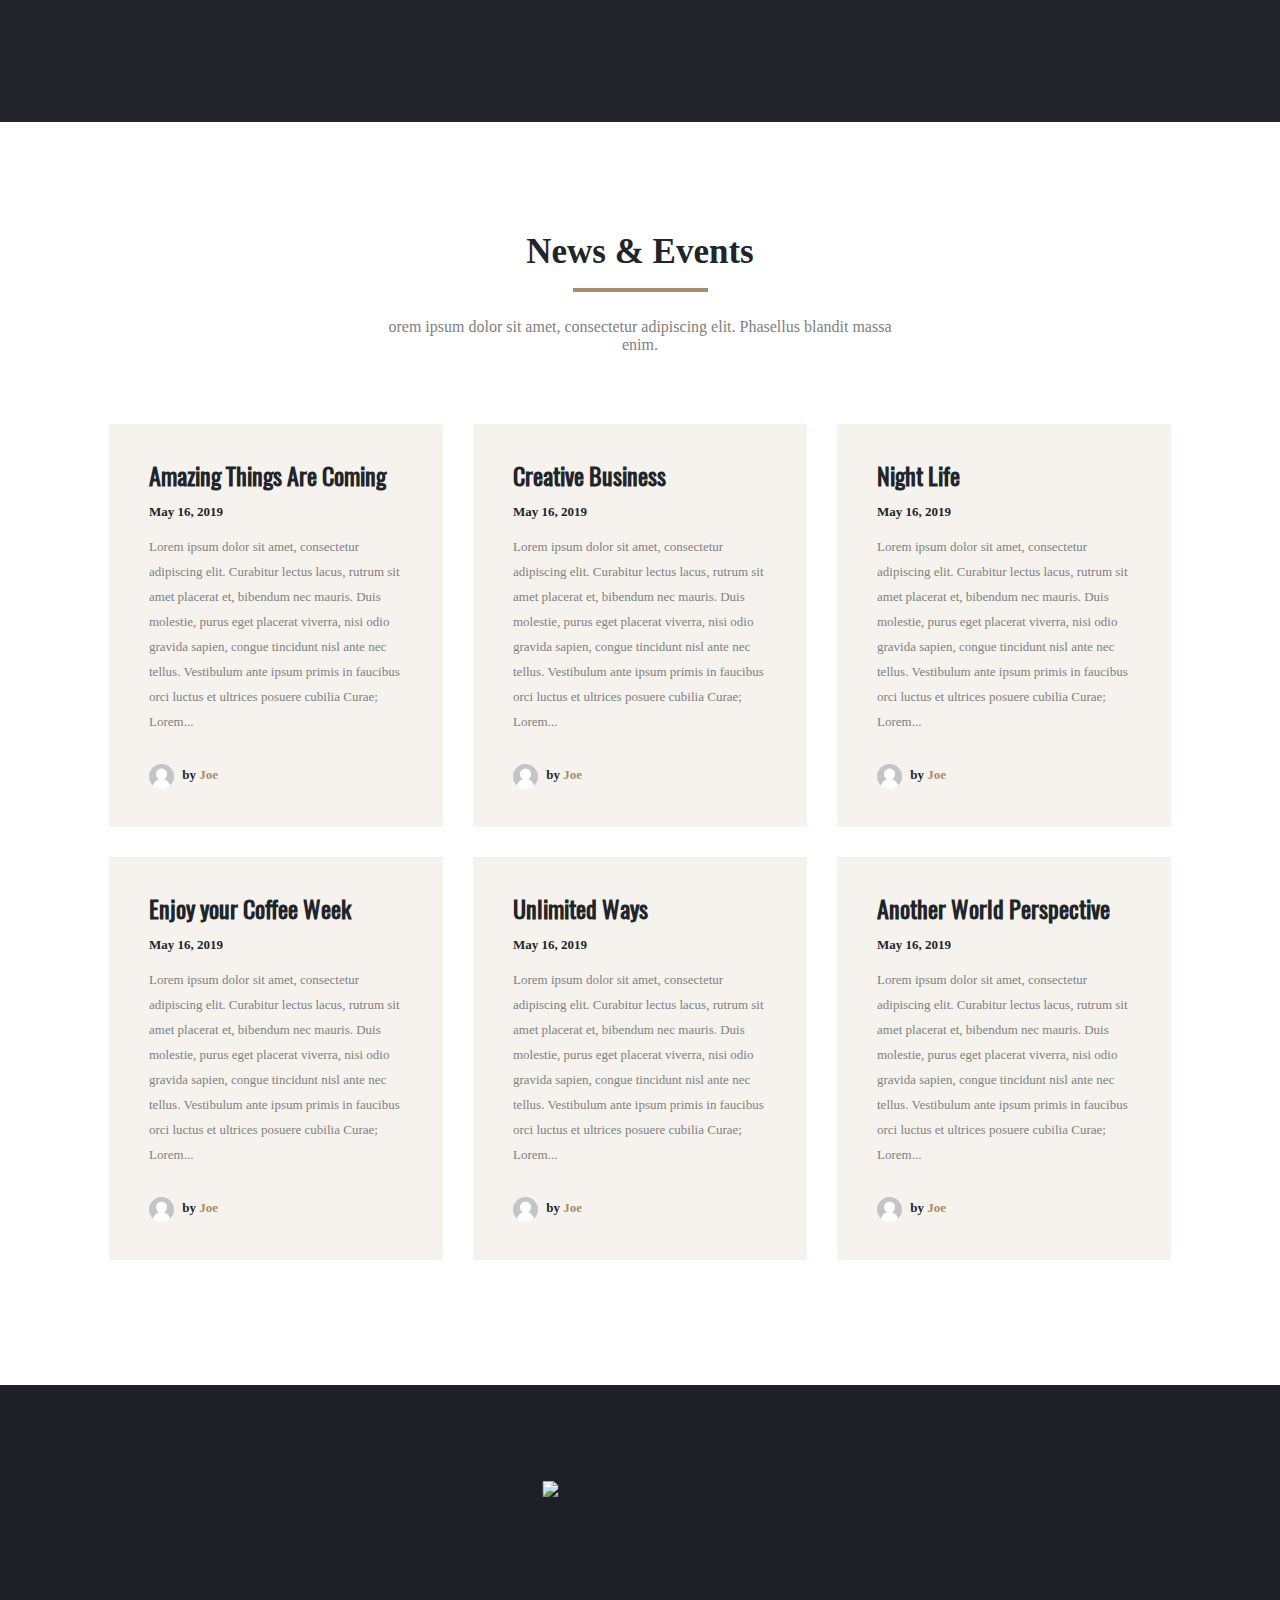
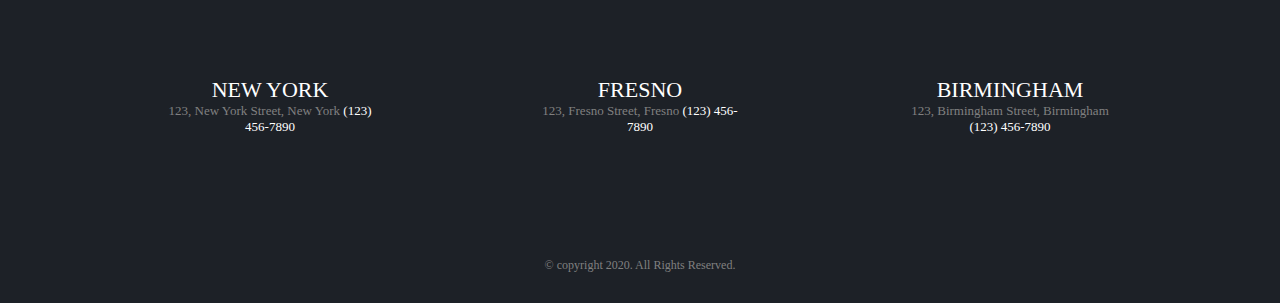
==== news/index.html @ 2e28960e "Merge pull request #2 from jasonit8/master" ====
<!DOCTYPE html>
<html lang="en">
<head>
    <meta charset="UTF-8">
    <title>News - Coffee Shop</title>
    <script src="../jQuery/jquery-3.4.1.js"></script>
    <!-- iconify là javascript dùng để tạo biểu tượng facebook, twitter, linkedin... -->
    <script src="https://code.iconify.design/1/1.0.4/iconify.min.js"></script>
    <link rel="stylesheet" href="../css/style.css">
</head>
<body>
    <div id="page">
        <div id="header"></div>

        <!-- start of main -->
        <div id="main">
            <div id="news">
                <div class="custom-heading">
                    <h2><p class="on-scroll go-up">News & Events</p></h2>
                    <div class="on-scroll draw-line separator-line"></div>
                    <p class="on-scroll go-up">orem ipsum dolor sit amet, consectetur adipiscing elit. Phasellus blandit massa enim.</p>
                </div>
                <div class="news-content flex-center">

                    <!-- ô tin tức 1 -->
                    <div class="news-item flex-center-in">
                        <a href="/"><h4 style="margin-bottom: 10px;">Amazing Things Are Coming</h4></a>
                        <p style="font-family: Poppins;font-size: 13px;color: #212529;font-weight: bold;margin-bottom: 10px;">
                            <span class="iconify" data-icon="feather:clock" data-inline="false" style="color: #ab8b65;transform: translateY(2px);"></span> May 16, 2019
                        </p>
                        <p style="font-family: Poppins;font-size: 13px;color: gray;margin-bottom: 20px;"> Lorem ipsum dolor sit amet, consectetur adipiscing elit. Curabitur lectus lacus, rutrum sit amet placerat et, bibendum nec mauris. Duis molestie, purus eget placerat viverra, nisi odio gravida sapien, congue tincidunt nisl ante nec tellus. Vestibulum ante ipsum primis in faucibus orci luctus et ultrices posuere cubilia Curae; Lorem...</p>
                        <p style="font-family: Poppins;font-size: 13px;font-weight: bold;">
                            <img src="../img/userpic.jpg" style="max-width: 25px;border-radius: 50%;transform: translateY(10px);margin-right: 5px;">
                            <span style="color: #212529;">by <a style="color: #ab8b65;" href="/">Joe</a></span>
                        </p>
                    </div>

                    <!-- ô tin tức 2 -->
                    <div class="news-item flex-center-in">
                        <a href="/"><h4 style="margin-bottom: 10px;">Creative Business</h4></a>
                        <p style="font-family: Poppins;font-size: 13px;color: #212529;font-weight: bold;margin-bottom: 10px;">
                            <span class="iconify" data-icon="feather:clock" data-inline="false" style="color: #ab8b65;transform: translateY(2px);"></span> May 16, 2019
                        </p>
                        <p style="font-family: Poppins;font-size: 13px;color: gray;margin-bottom: 20px;"> Lorem ipsum dolor sit amet, consectetur adipiscing elit. Curabitur lectus lacus, rutrum sit amet placerat et, bibendum nec mauris. Duis molestie, purus eget placerat viverra, nisi odio gravida sapien, congue tincidunt nisl ante nec tellus. Vestibulum ante ipsum primis in faucibus orci luctus et ultrices posuere cubilia Curae; Lorem...</p>
                        <p style="font-family: Poppins;font-size: 13px;font-weight: bold;">
                            <img src="../img/userpic.jpg" style="max-width: 25px;border-radius: 50%;transform: translateY(10px);margin-right: 5px;">
                            <span style="color: #212529;">by <a style="color: #ab8b65;" href="/">Joe</a></span>
                        </p>
                    </div>

                    <!-- ô tin tức 3 -->
                    <div class="news-item flex-center-in">
                        <a href="/"><h4 style="margin-bottom: 10px;">Night Life</h4></a>
                        <p style="font-family: Poppins;font-size: 13px;color: #212529;font-weight: bold;margin-bottom: 10px;">
                            <span class="iconify" data-icon="feather:clock" data-inline="false" style="color: #ab8b65;transform: translateY(2px);"></span> May 16, 2019
                        </p>
                        <p style="font-family: Poppins;font-size: 13px;color: gray;margin-bottom: 20px;"> Lorem ipsum dolor sit amet, consectetur adipiscing elit. Curabitur lectus lacus, rutrum sit amet placerat et, bibendum nec mauris. Duis molestie, purus eget placerat viverra, nisi odio gravida sapien, congue tincidunt nisl ante nec tellus. Vestibulum ante ipsum primis in faucibus orci luctus et ultrices posuere cubilia Curae; Lorem...</p>
                        <p style="font-family: Poppins;font-size: 13px;font-weight: bold;">
                            <img src="../img/userpic.jpg" style="max-width: 25px;border-radius: 50%;transform: translateY(10px);margin-right: 5px;">
                            <span style="color: #212529;">by <a style="color: #ab8b65;" href="/">Joe</a></span>
                        </p>
                    </div>

                    <!-- ô tin tức 4 -->
                    <div class="news-item flex-center-in">
                        <a href="/"><h4 style="margin-bottom: 10px;">Enjoy your Coffee Week</h4></a>
                        <p style="font-family: Poppins;font-size: 13px;color: #212529;font-weight: bold;margin-bottom: 10px;">
                            <span class="iconify" data-icon="feather:clock" data-inline="false" style="color: #ab8b65;transform: translateY(2px);"></span> May 16, 2019
                        </p>
                        <p style="font-family: Poppins;font-size: 13px;color: gray;margin-bottom: 20px;"> Lorem ipsum dolor sit amet, consectetur adipiscing elit. Curabitur lectus lacus, rutrum sit amet placerat et, bibendum nec mauris. Duis molestie, purus eget placerat viverra, nisi odio gravida sapien, congue tincidunt nisl ante nec tellus. Vestibulum ante ipsum primis in faucibus orci luctus et ultrices posuere cubilia Curae; Lorem...</p>
                        <p style="font-family: Poppins;font-size: 13px;font-weight: bold;">
                            <img src="../img/userpic.jpg" style="max-width: 25px;border-radius: 50%;transform: translateY(10px);margin-right: 5px;">
                            <span style="color: #212529;">by <a style="color: #ab8b65;" href="/">Joe</a></span>
                        </p>
                    </div>

                    <!-- ô tin tức 5 -->
                    <div class="news-item flex-center-in">
                        <a href="/"><h4 style="margin-bottom: 10px;">Unlimited Ways</h4></a>
                        <p style="font-family: Poppins;font-size: 13px;color: #212529;font-weight: bold;margin-bottom: 10px;">
                            <span class="iconify" data-icon="feather:clock" data-inline="false" style="color: #ab8b65;transform: translateY(2px);"></span> May 16, 2019
                        </p>
                        <p style="font-family: Poppins;font-size: 13px;color: gray;margin-bottom: 20px;"> Lorem ipsum dolor sit amet, consectetur adipiscing elit. Curabitur lectus lacus, rutrum sit amet placerat et, bibendum nec mauris. Duis molestie, purus eget placerat viverra, nisi odio gravida sapien, congue tincidunt nisl ante nec tellus. Vestibulum ante ipsum primis in faucibus orci luctus et ultrices posuere cubilia Curae; Lorem...</p>
                        <p style="font-family: Poppins;font-size: 13px;font-weight: bold;">
                            <img src="../img/userpic.jpg" style="max-width: 25px;border-radius: 50%;transform: translateY(10px);margin-right: 5px;">
                            <span style="color: #212529;">by <a style="color: #ab8b65;" href="/">Joe</a></span>
                        </p>
                    </div>

                    <!-- ô tin tức 6 -->
                    <div class="news-item flex-center-in">
                        <a href="/"><h4 style="margin-bottom: 10px;">Another World Perspective</h4></a>
                        <p style="font-family: Poppins;font-size: 13px;color: #212529;font-weight: bold;margin-bottom: 10px;">
                            <span class="iconify" data-icon="feather:clock" data-inline="false" style="color: #ab8b65;transform: translateY(2px);"></span> May 16, 2019
                        </p>
                        <p style="font-family: Poppins;font-size: 13px;color: gray;margin-bottom: 20px;"> Lorem ipsum dolor sit amet, consectetur adipiscing elit. Curabitur lectus lacus, rutrum sit amet placerat et, bibendum nec mauris. Duis molestie, purus eget placerat viverra, nisi odio gravida sapien, congue tincidunt nisl ante nec tellus. Vestibulum ante ipsum primis in faucibus orci luctus et ultrices posuere cubilia Curae; Lorem...</p>
                        <p style="font-family: Poppins;font-size: 13px;font-weight: bold;">
                            <img src="../img/userpic.jpg" style="max-width: 25px;border-radius: 50%;transform: translateY(10px);margin-right: 5px;">
                            <span style="color: #212529;">by <a style="color: #ab8b65;" href="/">Joe</a></span>
                        </p>
                    </div>

                </div>
            </div>
        </div>
        <!-- end of main -->

        <!-- start of footer -->
        <div id="footer">
            <div id="footer-image"><img src="../img/logo-light.png"></div>

            <!-- start of footer-info -->
            <div id="footer-info" class="flex-center">
                <!-- mỗi class footer-address là một cột trong khung footer-info -->
                <!-- cột 1 -->
                <div class="footer-address flex-center-in">
                    <p class="address-city">New York</p>
                    <p class="address-phone" style="color: gray;">123, New York Street, New York <a style="color: white;">(123) 456-7890</a></p>
                    <p class="address-share">
                        <div class="circle share fb"><span class="iconify" data-icon="fa-brands:facebook-f" data-inline="false" style="color: white;"></span></div>
                        <div class="circle share tw"><span class="iconify" data-icon="fa-brands:twitter" data-inline="false" style="color: white;"></span></div>
                        <div class="circle share in"><span class="iconify" data-icon="fa-brands:linkedin-in" data-inline="false" style="color: white;"></span></div>
                    </p>
                </div>
                <!-- cột 2 -->
                <div class="footer-address flex-center-in">
                    <p class="address-city">Fresno</p>
                    <p class="address-phone" style="color: gray;">123, Fresno Street, Fresno <a style="color: white;">(123) 456-7890</a></p>
                    <p class="address-share">
                        <div class="circle share fb"><span class="iconify" data-icon="fa-brands:facebook-f" data-inline="false" style="color: white;"></span></div>
                        <div class="circle share tw"><span class="iconify" data-icon="fa-brands:twitter" data-inline="false" style="color: white;"></span></div>
                        <div class="circle share in"><span class="iconify" data-icon="fa-brands:linkedin-in" data-inline="false" style="color: white;"></span></div>
                    </p>
                </div>
                <!-- cột 3 -->
                <div class="footer-address flex-center-in">
                    <p class="address-city">Birmingham</p>
                    <p class="address-phone" style="color: gray;">123, Birmingham Street, Birmingham <a style="color: white;">(123) 456-7890</a></p>
                    <p class="address-share">
                        <div class="circle share fb"><span class="iconify" data-icon="fa-brands:facebook-f" data-inline="false" style="color: white;"></span></div>
                        <div class="circle share tw"><span class="iconify" data-icon="fa-brands:twitter" data-inline="false" style="color: white;"></span></div>
                        <div class="circle share in"><span class="iconify" data-icon="fa-brands:linkedin-in" data-inline="false" style="color: white;"></span></div>
                    </p>
                </div>
            </div>
            <!-- end of footer-info -->

            <div id="footer-copyright">
                <p class="copyright">© copyright 2020. All Rights Reserved.</p>
            </div>
        </div>
        <!-- end of footer -->
        
    </div>    
</body>
<script src="../js/script.js"></script>
</html>
---- css/style.css ----
/* ----- toàn trang ----- */
/* LƯU Ý: mục này ảnh hưởng đến cả trang web, mọi người đọc kĩ nha
cái nào có thể tái sử dụng cho phần của ae thì chỉ cần đặt tên id/class cho đúng
-- Trọng Hiếu */

/* các font chữ */

@font-face {
    font-family: Oswald;
    src: url(../fonts/Oswald-Regular.ttf);
}

@font-face {
    font-family: Oswald-Bold;
    src: url(../fonts/Oswald-DemiBold.ttf);
}

@font-face {
    font-family: Poppins;
    src: url(../fonts/Poppins-Regular.otf);
}

@font-face {
    font-family: Poppins-Bold;
    src: url(../fonts/Poppins-Bold.otf);
}

/* hết font chữ */

body {
    /* loại bỏ viền xung quanh */
    margin: 0;
}

img {
    /* giới hạn kích cỡ img trong div */
    max-width: 100%;
}

/* nếu ae dùng thêm heading mới (vd: h1), thêm kèm dấu phẩy (vd: p,h1,h2,h4)
cái này để loại bỏ mép ngoài */
p,h2,h4 {
    margin: 0;
}

a {
    text-decoration: none;
}

.circle {
    /* tạo hình tròn */
    border-radius: 50%;
}

/* các nút bấm cuối từng phần, vd: view more
class="button" */

.button {
    position: relative;
    display: inline-block;
    height: 20px;
    padding: 16px 38px;
    border: 4px solid #ab8b65;
    border-radius: 4px;
    font-family: Poppins-Bold;
    font-size: 13px;
    color: #ab8b65;
    text-transform: uppercase;
    transition: .3s;
}

.button:hover {color: white;background: #ab8b65;}

.button p {
    position: relative;
    top: 50%;
    transform: translateY(-50%);
    text-align: center;
}

/* flex tạo bố cục canh giữa toàn bộ, bố trí giống như dạng bảng
div lớn bên ngoài class="flex-center", chứa các div con class="flex-center-in"
kích thước của từng div được quy định riêng */

.flex-center {
    position: relative;
    left: 50%;
    transform: translateX(-50%);
    display: flex;
    flex-wrap: wrap;
    justify-content: center;
}

.flex-center-in {
    display: inline-block;
}

/* tạo animation khi thanh cuộn kéo tới, sử dụng javascript
ví dụ: muốn dùng animation "go-up", đặt class="on-scroll go-up"
mọi animation mới ae tạo trong phần này nha
cách tạo: .animation.tên-animation {} và @keyframes tên-animation {} */

.on-scroll {
    visibility: hidden;
}

.animation.go-up {
    animation: go-up 2s 1;
}

@keyframes go-up {
    from {opacity: 0;transform: translateY(100%);}
    to {opacity: 1;}
}

.animation.draw-line {
    animation: draw-line 2s 1;
}

@keyframes draw-line {
    0% {width: 0;}
    50% {width: 0;}
    100% {width: 135px;}
}

/* heading của từng phần */

.custom-heading {
    max-width: 540px;
    min-height: 100px;
    font-family: Poppins;
    font-size: 16px;
    color: gray;
    position: relative;
    margin-bottom: 55px;
    left: 50%;
    transform: translateX(-50%);
    text-align: center;
}

h2 {
    font-family: Oswald-Bold;
    font-size: 35px;
    color: #212529;
}

h4 {
    font-family: Oswald;
    font-size: 24px;
    color: #212529;
}

.separator-line {
    width: 135px;
    height: 4px;
    background: #ab8b65;
    display: inline-block;
    margin: 16px 0 22px 0;
}

/* ----- hết toàn trang ----- */

/* banner */

#banner {
    position: relative;
    width: 100%;
    height: 686px;
    background: #1eb29a;
}

/* header */

#header {
    position: relative;
    width: 100%;
    height: 122px;
    background: #212529;
}

/* about */

#about {
    position: relative;
    width: 100%;
    height: 476px;
    background: white;
}

/* reservations */

#reservations {
    position: relative;
    width: 100%;
    height: 472px;
    background: #1c790d;
}

/* menu */

#menu {
    position: relative;
    width: 100%;
    height: 1033px;
    background: white;
}

/* photos */

#photos {
    position: relative;
    width: 100%;
    height: 211px;
    background: #f9fb10;
}

/* ---------- phần của anh Hiếu ---------- */

/* news */

#news {
    position: relative;
    width: 100%;
    min-height: 168px;
    margin: 110px 0;
    background: white;
}

.news-content {
    max-width: 1140px;
    min-height: 316px;
    margin-bottom: 50px;
}

.news-item {
    width: 254px;
    background: #F6F3EF;
    padding: 40px;
    margin: 15px;
    line-height: 25px;
}

/* locations */

#locations {
    position: relative;
    width: 100%;
    height: 600px;
    /* background: #1c790d; */
}

/* footer */

#footer {
    position: relative;
    width: 100%;
    /* min-height: 490px; */
    background: #1d2127;
    padding-top: 96px;
}

/* footer logo */

#footer-image {
    position: relative;
    width: 195px;
    height: 132px;
    left: 50%;
    transform: translateX(-50%);
    margin-bottom: 64px;
}

/* khung địa chỉ, thông in liên lạc */

#footer-info {
    max-width: 90%;
    min-height: 150px;
}

/* từng cột trong khung */

.footer-address {
    max-width: 210px;
    padding: 0 80px;
    text-align: center;
}

.address-city {
    font-family: Oswald-Bold;
    color: white;
    font-size: 22px;
    text-transform: uppercase;
}

.address-phone {
    font-family: Poppins;
    font-size: 13px;
    overflow: hidden;
}

/* biểu tượng share (facebook, twitter, linkedin...) */

.address-share {
    padding-top: 5px;
}

.share {
    width: 30px;
    height: 30px;
    position: relative;
    /* đặt trên 1 dòng */
    display: inline-block;
    /* không hiện hình tròn khi không trỏ chuột */
    background: transparent;
    transition: .3s;
}

/* hiện hình tròn khi trỏ chuột */
.fb:hover {background: #3b5998;}
.tw:hover {background: #00acee;}
.in:hover {background: #0e76a8;}

/* biểu tượng facebook, twitter, linkedin... */
.share svg {
    position: absolute;
    top: 7px;
    left: 30%;
}

/* footer copyright */

#footer-copyright {
    position: relative;
    max-width: 100%;
    height: 76px;
}

p.copyright {
    font-family: Poppins;
    font-size: 12px;
    color: gray;
    position: relative;
    text-align: center;
    top: 50%;
    transform: translateY(-50%);
}

/* ---------- hết phần của anh Hiếu ---------- */
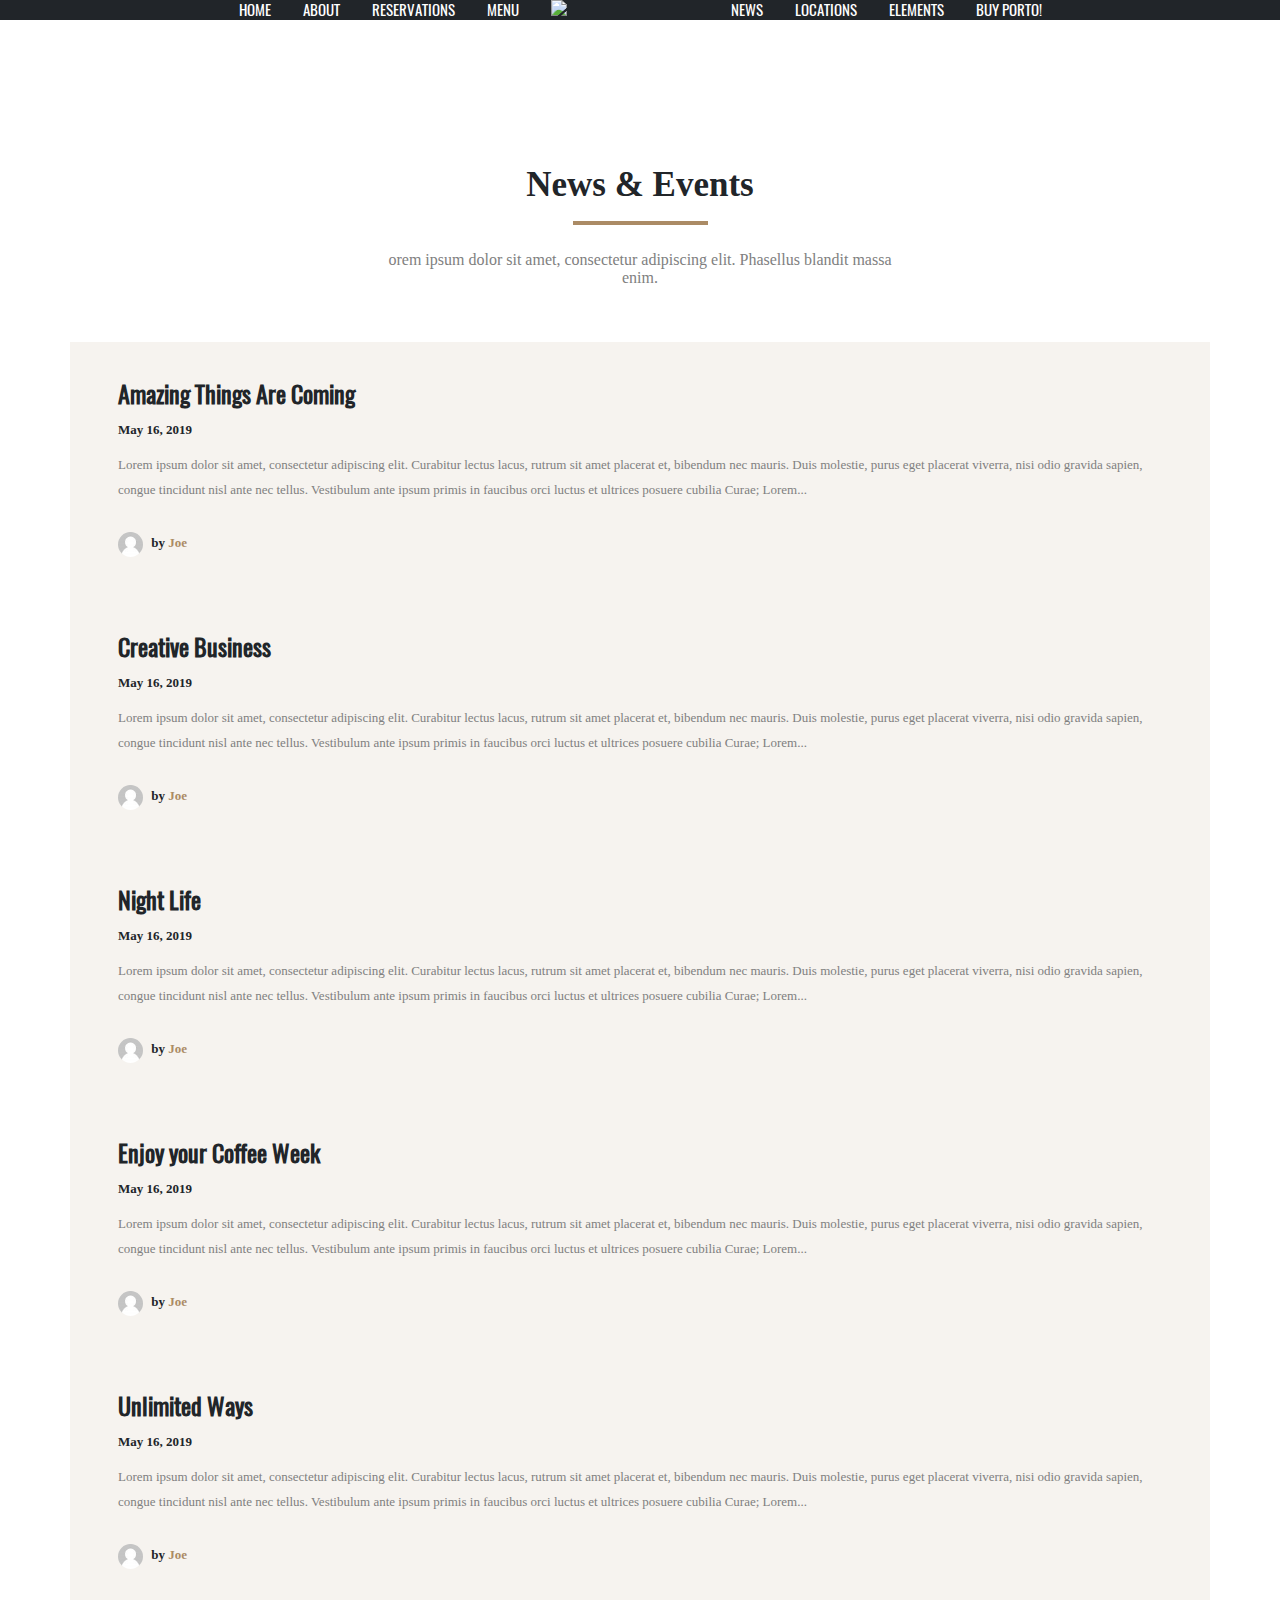
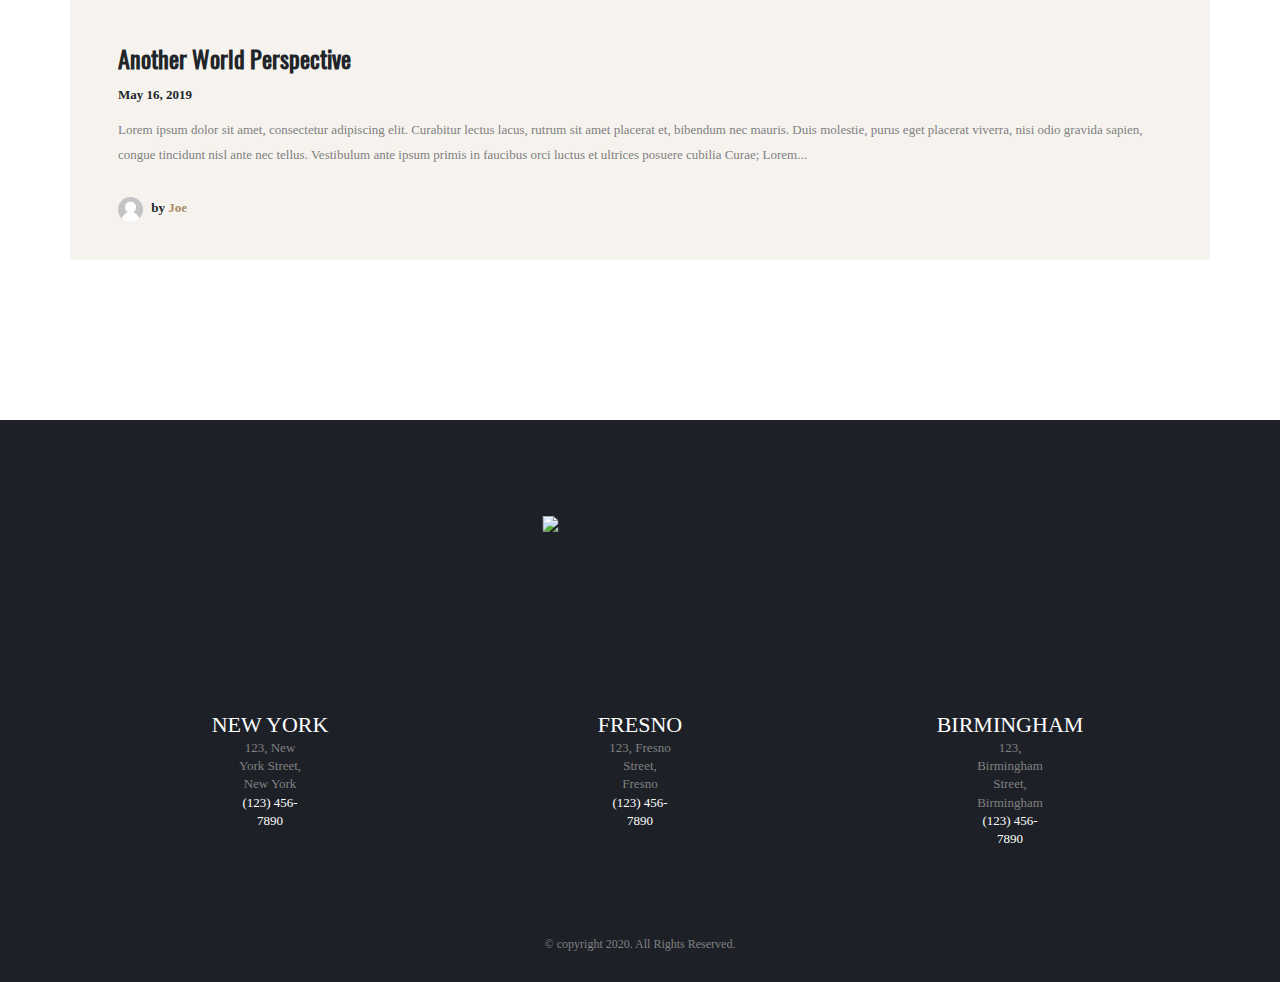
==== commit 8dcb5473: "updated news component !" ====
--- a/news/index.html
+++ b/news/index.html
@@ -10,15 +10,25 @@
 </head>
 <body>
     <div id="page">
-        <div id="header"></div>
+        <div id="header" style="position: fixed;top: 0;max-height: 92px;">
+            <div class="header-item header-vertical" id="header-main"><a href="/" class="header-link white">home</a></div>
+            <div class="header-item header-vertical" id="header-about"><a href="/" class="header-link white">about</a></div>
+            <div class="header-item header-vertical" id="header-reservations"><a href="/" class="header-link white">reservations</a></div>
+            <div class="header-item header-vertical" id="header-menu"><a href="/" class="header-link white">menu</a></div>
+            <div id="header-logo"><a href="/"><img src="../img/logo.png" id="logo-img" style="max-height: 130px;"></a></div>
+            <div class="header-item header-vertical" id="header-news"><a href="/" class="header-link white">news</a></div>
+            <div class="header-item header-vertical" id="header-locations"><a href="/" class="header-link white">locations</a></div>
+            <div class="header-item header-vertical"><a href="/" class="header-link white">elements</a></div>
+            <div class="header-item header-vertical"><a href="/" class="header-link white">buy porto!</a></div>
+        </div>
 
         <!-- start of main -->
         <div id="main">
             <div id="news">
-                <div class="custom-heading">
-                    <h2><p class="on-scroll go-up">News & Events</p></h2>
-                    <div class="on-scroll draw-line separator-line"></div>
-                    <p class="on-scroll go-up">orem ipsum dolor sit amet, consectetur adipiscing elit. Phasellus blandit massa enim.</p>
+                <div class="custom-heading" style="padding-top: 55px;">
+                    <h2><p class="animation go-up">News & Events</p></h2>
+                    <div class="animation draw-line separator-line"></div>
+                    <p class="animation go-up">orem ipsum dolor sit amet, consectetur adipiscing elit. Phasellus blandit massa enim.</p>
                 </div>
                 <div class="news-content flex-center">
 
--- a/css/style.css
+++ b/css/style.css
@@ -4,7 +4,7 @@
 -- Trọng Hiếu */
 
 /* các font chữ */
-
+@import url('https://fonts.googleapis.com/css?family=Playfair+Display&display=swap');
 @font-face {
     font-family: Oswald;
     src: url(../fonts/Oswald-Regular.ttf);
@@ -31,10 +31,14 @@
     /* loại bỏ viền xung quanh */
     margin: 0;
 }
+a {
+    text-decoration: none !important;
+}
 
 img {
     /* giới hạn kích cỡ img trong div */
     max-width: 100%;
+    max-height: 100%;
 }
 
 /* nếu ae dùng thêm heading mới (vd: h1), thêm kèm dấu phẩy (vd: p,h1,h2,h4)
@@ -58,7 +62,7 @@
 .button {
     position: relative;
     display: inline-block;
-    height: 20px;
+    height: 57px;
     padding: 16px 38px;
     border: 4px solid #ab8b65;
     border-radius: 4px;
@@ -104,6 +108,76 @@
     visibility: hidden;
 }
 
+.animation {
+    visibility: visible;
+}
+
+.animation.fading {
+    animation: fading 10s infinite;
+}
+
+@keyframes fading {
+    0% {opacity: 1;}
+    90% {opacity: 1;}
+    100% {opacity: 0;}
+}
+
+.animation.text1-up {
+    animation: text1-up 10s infinite;
+}
+
+@keyframes text1-up {
+    0% {transform: translateY(20%);opacity: 0;}
+    10% {transform: none;opacity: 1;}
+    90% {transform: none;opacity: 1;}
+    100% {transform: translateY(20%);opacity: 0;}
+}
+
+.animation.text2-up {
+    animation: text2-up 10s infinite;
+}
+
+@keyframes text2-up {
+    0% {transform: translateY(10%); opacity: 0;}
+    10% {transform: translateY(10%); opacity: 0;}
+    20% {transform: none;opacity: 1;}
+    90% {transform: none;opacity: 1;}
+    100% {transform: translateY(10%);opacity: 0;}
+}
+
+.animation.text3 {
+    animation: text3 10s infinite;
+}
+
+@keyframes text3 {
+    0% {opacity: 0;}
+    1% {opacity: 1;}
+    90% {opacity: 1;}
+    100% {opacity: 0;}
+}
+
+.animation.text4-up {
+    animation: text4-up 10s infinite;
+}
+
+@keyframes text4-up {
+    0% {transform: translateY(100%); opacity: 0;}
+    20% {transform: translateY(100%); opacity: 0;}
+    30% {transform: none;opacity: 1;}
+    90% {transform: none;opacity: 1;}
+    100% {transform: none;opacity: 0;}
+}
+
+@keyframes arrow-fade-in {
+    from {opacity: 0;}
+    to {opacity: 1;}
+}
+
+@keyframes arrow-fade-out {
+    from {opacity: 1;}
+    to {opacity: 0;}
+}
+
 .animation.go-up {
     animation: go-up 2s 1;
 }
@@ -164,18 +238,147 @@
 
 #banner {
     position: relative;
-    width: 100%;
     height: 686px;
-    background: #1eb29a;
+    background: #212529;
+    overflow: hidden;
+}
+
+#banner:hover .banner-arrow {
+    visibility: visible;
+    animation: arrow-fade-in .3s 1;
+}
+
+.banner-img {
+    position: absolute;
+    height: 100%;
+    top: 0;
+    left: 50%;
+    transform: translateX(-50%);
+}
+
+#banner img {
+    max-width: none;
+}
+
+.banner-arrow {
+    visibility: hidden;
+    position: absolute;
+    z-index: 1;
+    width: 40px;
+    height: 40px;
+    top: 50%;
+    transform: translateY(-50%);
+    animation: arrow-fade-out .3s 1;
+    transition: .3s;
+}
+
+.banner-arrow.point-left {
+    left: 20px;
+}
+
+.banner-arrow.point-right {
+    right: 20px;
+}
+
+.banner-arrow svg {
+    position: absolute;
+    top: 50%;
+    left: 50%;
+    transform: translate(-50%,-50%);
+    stroke: white;
+    stroke-width: 1.5px;
+}
+
+.banner-text {
+    position: absolute;
+    left: 50%;
+    top: 50%;
+    transform: translate(-50%,-50%);
+    text-align: center;
+    z-index: 1;
+}
+
+.banner-text .line1 {
+    font-family: Poppins;
+    font-size: 17px;
+    color: #ab8b65;
+    text-transform: uppercase;
+}
+
+.banner-text .line2 {
+    font-family: Oswald-Bold;
+    font-size: 53px;
+    color: white;
+    text-transform: uppercase;
+}
+
+.banner-text .line3 {
+    width: 100%;
+    font-family: Poppins;
+    font-size: 15px;
+    color: white;
+    text-align: center;
+    width: 100%;
+    overflow: hidden;
 }
 
 /* header */
 
 #header {
-    position: relative;
-    width: 100%;
-    height: 122px;
+    width: 100%;
     background: #212529;
+    justify-content: center;
+    display: flex;
+    z-index: 2;
+}
+
+.header-still {
+    position: relative;
+    max-height: 122px;
+}
+
+.header-scroll {
+    position: fixed;
+    top: 0;
+    max-height: 92px;
+}
+
+.header-item,#header-logo {
+    padding: 0 16px;
+    white-space: nowrap;
+}
+
+.header-vertical {
+    align-self: center;
+}
+
+#logo-img {
+    min-width: 148px;
+}
+
+.logo-still {
+    max-height: 170px;
+}
+
+.logo-scroll {
+    max-height: 130px;
+}
+
+#header a {
+    font-family: Oswald;
+    font-size: 15px;
+    text-transform: uppercase;
+}
+
+#header a.white {
+    color: white;
+}
+#header a.brown {
+    color: #ab8b65;
+}
+
+#header a:hover {
+    color: #ab8b65;
 }
 
 /* about */
@@ -183,36 +386,47 @@
 #about {
     position: relative;
     width: 100%;
-    height: 476px;
     background: white;
 }
-
-/* reservations */
-
-#reservations {
-    position: relative;
-    width: 100%;
-    height: 472px;
-    background: #1c790d;
-}
+#row_about{
+    padding: 110px 0; 
+}
+
+#border_about{
+    background: #AB8B65;
+    margin-top: 20px;
+    height: 4px;
+    width: 30%;
+}
+#btn_about{
+    margin-left: 72px;
+}
+.content_about{
+    padding: 0 10px;
+}
+.p1{
+    color: #777777;
+    font-size: 16.8px;
+    line-height: 1.5;
+    padding-top: 20px;
+    font-family: Poppins;
+}
+.p2{
+    color: rgba(119, 119, 119, 0.8);
+    font-size: 14px;
+    font-family: Poppins;
+    padding: 20px 0;
+}
+
 
 /* menu */
 
 #menu {
     position: relative;
     width: 100%;
-    height: 1033px;
-    background: white;
-}
-
-/* photos */
-
-#photos {
-    position: relative;
-    width: 100%;
-    height: 211px;
-    background: #f9fb10;
-}
+    padding-bottom: 110px;
+}
+
 
 /* ---------- phần của anh Hiếu ---------- */
 
@@ -222,7 +436,7 @@
     position: relative;
     width: 100%;
     min-height: 168px;
-    margin: 110px 0;
+    padding: 110px 0;
     background: white;
 }
 
@@ -233,17 +447,26 @@
 }
 
 .news-item {
-    width: 254px;
     background: #F6F3EF;
-    padding: 40px;
-    margin: 15px;
+    padding: 40px 48px;
     line-height: 25px;
 }
-
+#btn-news{
+    padding: 3px 0 3px 0;
+    position: relative;
+    margin: 35px 0 60px;
+
+}
+#btn-news a{
+    text-decoration: none;
+}
+.btn-style{
+    padding: 25px 35px 25px 35px; 
+}
 /* locations */
 
-#locations {
-    position: relative;
+#map {
+    padding-top: 60px;
     width: 100%;
     height: 600px;
     /* background: #1c790d; */
@@ -272,10 +495,6 @@
 
 /* khung địa chỉ, thông in liên lạc */
 
-#footer-info {
-    max-width: 90%;
-    min-height: 150px;
-}
 
 /* từng cột trong khung */
 
@@ -286,6 +505,7 @@
 }
 
 .address-city {
+    margin-bottom: 4px;
     font-family: Oswald-Bold;
     color: white;
     font-size: 22px;
@@ -295,14 +515,14 @@
 .address-phone {
     font-family: Poppins;
     font-size: 13px;
+    text-align: center;
     overflow: hidden;
+    margin: -3px 24px 24px;
+    padding: 0 48px;
+    line-height: 1.4;
 }
 
 /* biểu tượng share (facebook, twitter, linkedin...) */
-
-.address-share {
-    padding-top: 5px;
-}
 
 .share {
     width: 30px;
@@ -345,4 +565,174 @@
     transform: translateY(-50%);
 }
 
-/* ---------- hết phần của anh Hiếu ---------- */+/* ---------- hết phần của anh Hiếu ---------- */
+
+/* custome bootstrap */
+.container{
+    margin: 0 auto;
+    padding: 0 auto;
+}
+
+/* CSS phan menu */
+
+#menu-bar{
+    padding: 110px 0 110px 0;
+    margin: 0;
+    background: #F7F7F7;
+}
+#our_menu{
+    padding-top: 110px;
+    text-align: center;
+}
+#our_menu h2{
+    color: #212529;
+    font-family: Oswald-Bold;
+    font-size: 35px;
+    font-weight: bold;
+}
+#our_menu hr{
+    background: #AB8B65;
+    height: 4px;
+    width: 25%;
+}
+#our_menu p{
+    color: #777777;
+    font-size: 16.8px;
+    font-family: 'Poppins', sans-serif;
+}
+
+.item .info_item{
+    display: flex;
+    white-space: nowrap;
+    width: auto;
+}
+.info_item h3{
+    font-size: 21px;
+    margin-top: 7px;
+    font-family: 'Oswald', sans-serif;
+}
+.info_item p{
+    color: #212529;
+    font-size: 20.8px;
+    font-family: 'Playfair Display',sans-serif ;
+    font-weight: 700;
+}
+
+.info_item small{
+    font-weight: 700;
+    font-size: 12.48px;
+    color: #212529;
+    font-family: 'Playfair Display',sans-serif ;
+}
+
+.borderdash{
+    width: 100%;
+    border-bottom: dashed 1px #777;
+    margin-left: 10px;
+    margin-right: 10px;
+    margin-bottom: 20px;
+}
+.detail{
+    font-family: Poppins;
+    font-size: 14px;
+    color: #777777;
+    padding-bottom: 5px;
+}
+
+/* css photo */
+/* photos */
+
+#photos {
+    margin: 0 auto;
+    position: relative;
+}
+.item {
+    position: relative;
+  }
+.item i {
+    display: none;
+    font-size: 4rem;
+    color: #FFF;
+    opacity: 1;
+    position: absolute;
+    top: 50%;
+    left: 50%;
+    transform: translate(-50%, -50%);
+    -webkit-transform: translate(-50%, -50%);
+}
+.item a {
+    display: block;
+    width: 100%;
+  }
+  .item a:hover:before {
+    content: "";
+    background: rgba(0, 0, 0, 0.5);
+    position: absolute;
+    height: 100%;
+    width: 100%;
+    z-index: 1;
+  }
+  .item a:hover i {
+    display: block;
+    z-index: 2;
+  }
+
+/* css reservations */
+/* reservations */
+
+#reservations {
+    position: relative;
+    width: 100%;
+    background: url(../img/coffee-background-1.jpg )
+}
+
+.wraper1{
+    line-height: 1.2;
+    text-align: center;
+    padding: 48px 20px 48px 150px;
+}
+.wraper1 h2{
+    font-size: 32px;
+    font-family: Oswald;
+    color: rgba(255, 255, 255);
+    font-weight: 700;
+}
+.wraper1 p{
+    font-size: 14px;
+    color: rgba(255,255,255,0.7);
+    font-family: Poppins;
+}
+.wraper1 a{
+    text-decoration: inherit;
+    outline: none;
+    font-family: Poppins;
+    color: #AB8B64;
+    font-weight: 1000;
+
+}
+.wraper1 a:hover{
+    color: #AB8B64;
+}
+.wraper2{
+    padding: 40px;
+    line-height: 1.8;
+    text-align: center;
+}
+.wraper2 h2{
+    font-size: 35px;
+    font-family: Oswald;
+    color: rgba(255, 255, 255);
+    font-weight: 700;
+}
+.wraper2 p{
+    font-size: 14px;
+    color: rgba(255,255,255,0.7);
+    font-family: Poppins;
+}
+#best_color{
+    border-radius: 5%;
+    background: rgba(38, 41, 44, 0.5);
+}
+#content_res{
+    padding: 110px 0 110px 0;
+}